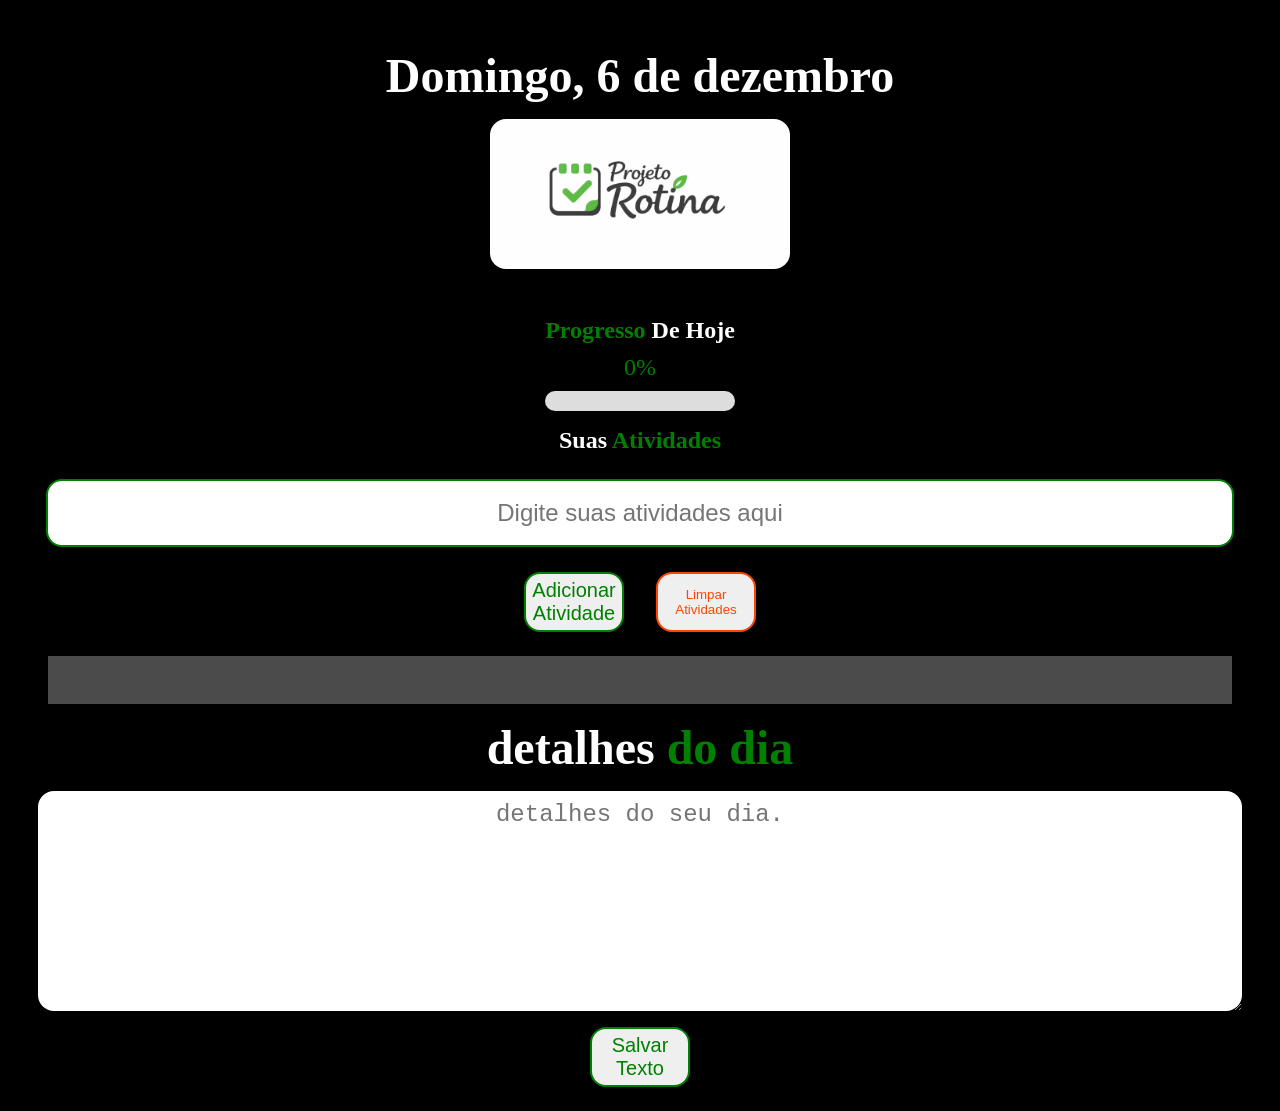
==== index.html @ 0d7b329f "implementaçao da porcentagem e barra que mostra a porcentagem de atividades concluidas, adiçao de cs" ====
<!doctype html>
<html lang="pt-br">
  <head>
    <meta charset="UTF-8" />
    <meta name="viewport" content="width=device-width, initial-scale=1.0" />
    <meta name="theme-color" content="#2e7d32" />
    <link rel="stylesheet" href="css/style.css" />
    <link rel="manifest" href="manifest.json" />
    <link rel="icon" href="favicon-192.png" />
    <title>Projeto-Rotina</title>
  </head>
  <body>
    <header>
      <div class="header-container">
        <section class="horaAtual">
          <h1 id="date"></h1>
        </section>
        <div class="logo"></div>
        <div class="progresso-dia">
          <h2><span>Progresso</span> De Hoje</h2>
          <p id="porcentagem">0%</p>
          <div id="barra-progresso">
            <div id="barra"></div>
          </div>
        </div>
      </div>
    </header>
    <main>
      <div class="main-container">
        <h2>Suas <span>Atividades</span></h2>
        <input
          class="input-atividade"
          id="atividade"
          type="text"
          placeholder="Digite suas atividades aqui"
        />
      </div>
      <div class="botoes">
        <button class="botao" id="addButton" onclick="adicionarAtividade()">
          Adicionar Atividade
        </button>
        <button class="botao-limpar" onclick="limparAtividades()">
          Limpar Atividades
        </button>
      </div>
    </main>
    <div class="lista">
      <ul id="listaDeAtividades"></ul>
    </div>
    <div class="text-area">
      <h2>detalhes <span> do dia</span></h2>

      <textarea
        name="detalhes do dia"
        id="reflexao"
        placeholder="detalhes do seu dia."
      ></textarea>

      <button class="botao" onclick="salvarReflexao()">Salvar Texto</button>
    </div>

    <script src="script.js"></script>
    <script src="textArea.js"></script>
  </body>
</html>
---- css/style.css ----
@import url(header.css);
@import url(global.css);
@import url(main.css);
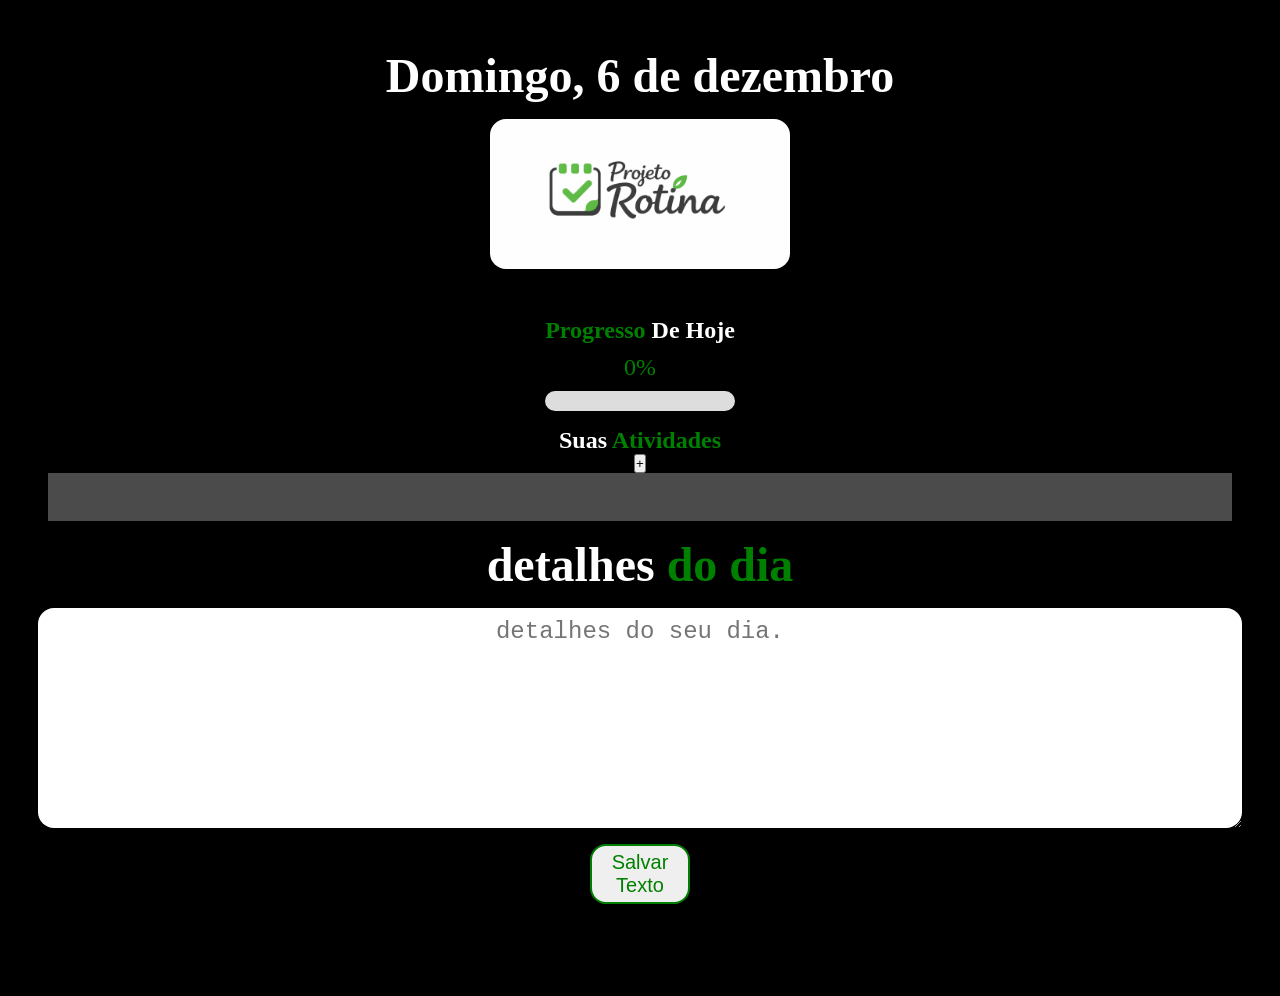
==== commit 67a20280: "realizando atualizaçoes no HTML do app" ====
--- a/index.html
+++ b/index.html
@@ -28,7 +28,8 @@
     <main>
       <div class="main-container">
         <h2>Suas <span>Atividades</span></h2>
-        <input
+        <button onclick="criarCardInput()">+</button>
+        <!-- <input
           class="input-atividade"
           id="atividade"
           type="text"
@@ -42,10 +43,10 @@
         <button class="botao-limpar" onclick="limparAtividades()">
           Limpar Atividades
         </button>
-      </div>
+      </div> -->
     </main>
     <div class="lista">
-      <ul id="listaDeAtividades"></ul>
+      <!-- <ul id="listaDeAtividades"></ul> -->
     </div>
     <div class="text-area">
       <h2>detalhes <span> do dia</span></h2>
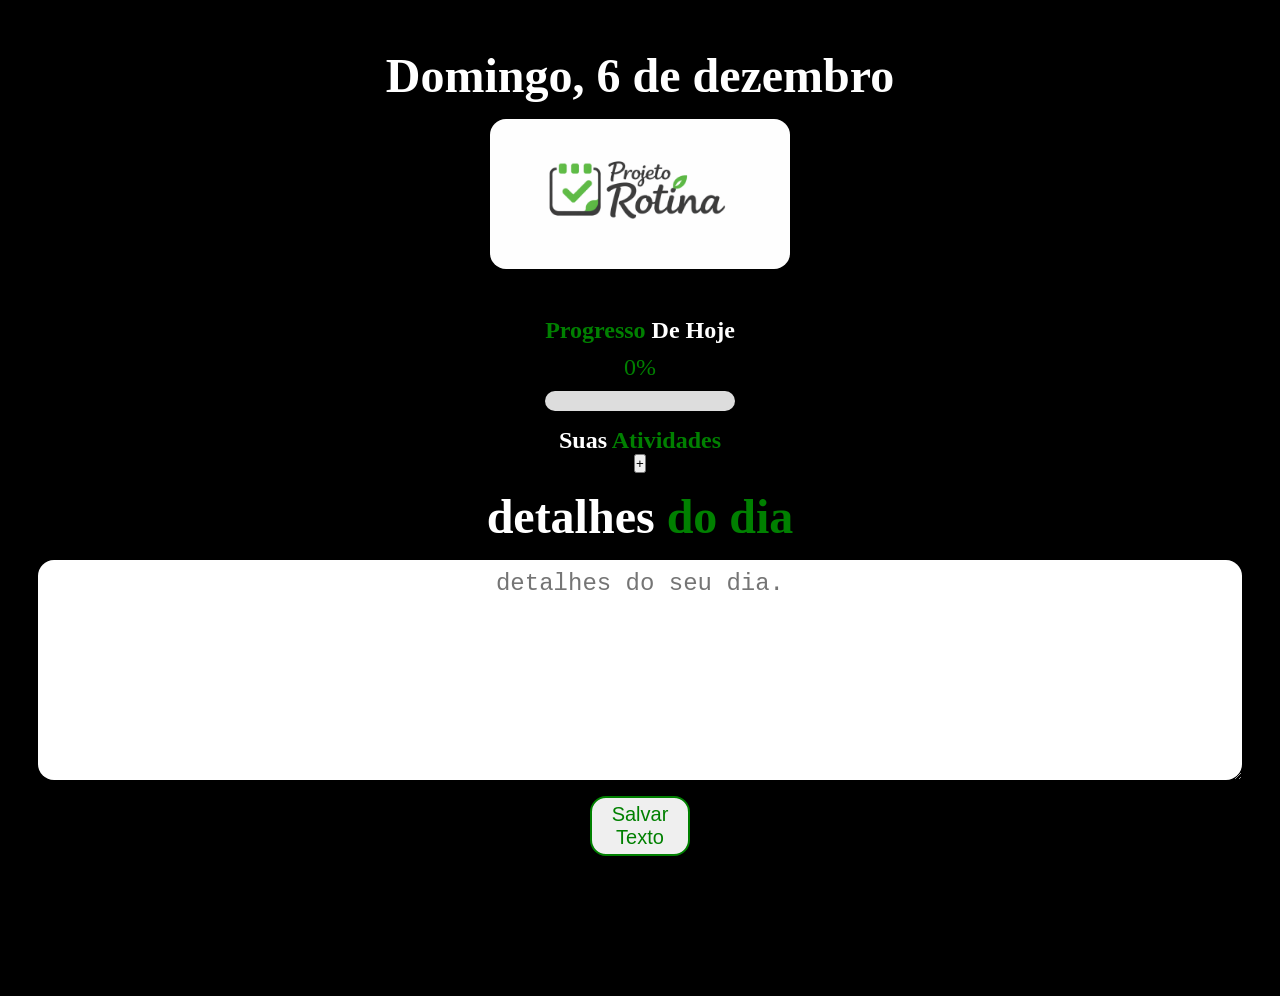
==== commit 29f7c0c2: "adicionado card de atividades funcional" ====
--- a/index.html
+++ b/index.html
@@ -45,7 +45,7 @@
         </button>
       </div> -->
     </main>
-    <div class="lista">
+    <div id="listaTarefas">
       <!-- <ul id="listaDeAtividades"></ul> -->
     </div>
     <div class="text-area">
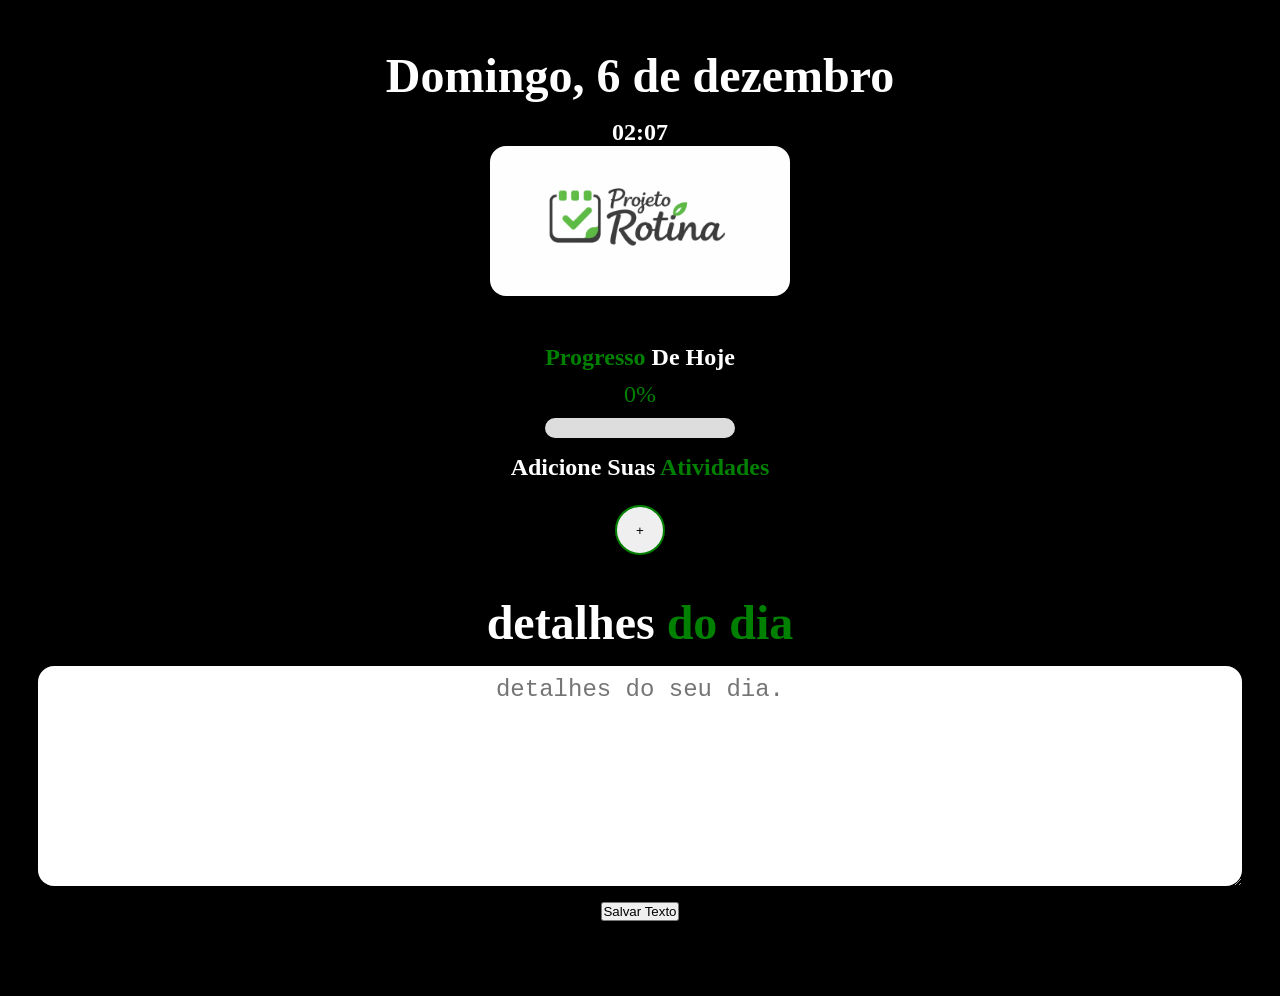
==== commit 98ffd660: "construçao do card para a adiçao das atividades concluido" ====
--- a/index.html
+++ b/index.html
@@ -15,6 +15,9 @@
         <section class="horaAtual">
           <h1 id="date"></h1>
         </section>
+        <div class="Hora">
+          <h2 id="horas"></h2>
+        </div>
         <div class="logo"></div>
         <div class="progresso-dia">
           <h2><span>Progresso</span> De Hoje</h2>
@@ -27,27 +30,11 @@
     </header>
     <main>
       <div class="main-container">
-        <h2>Suas <span>Atividades</span></h2>
-        <button onclick="criarCardInput()">+</button>
-        <!-- <input
-          class="input-atividade"
-          id="atividade"
-          type="text"
-          placeholder="Digite suas atividades aqui"
-        />
+        <h2>Adicione Suas <span>Atividades</span></h2>
+        <button class="botao-adicionar" onclick="criarCardInput()">+</button>
       </div>
-      <div class="botoes">
-        <button class="botao" id="addButton" onclick="adicionarAtividade()">
-          Adicionar Atividade
-        </button>
-        <button class="botao-limpar" onclick="limparAtividades()">
-          Limpar Atividades
-        </button>
-      </div> -->
     </main>
-    <div id="listaTarefas">
-      <!-- <ul id="listaDeAtividades"></ul> -->
-    </div>
+    <div id="listaTarefas"></div>
     <div class="text-area">
       <h2>detalhes <span> do dia</span></h2>
 
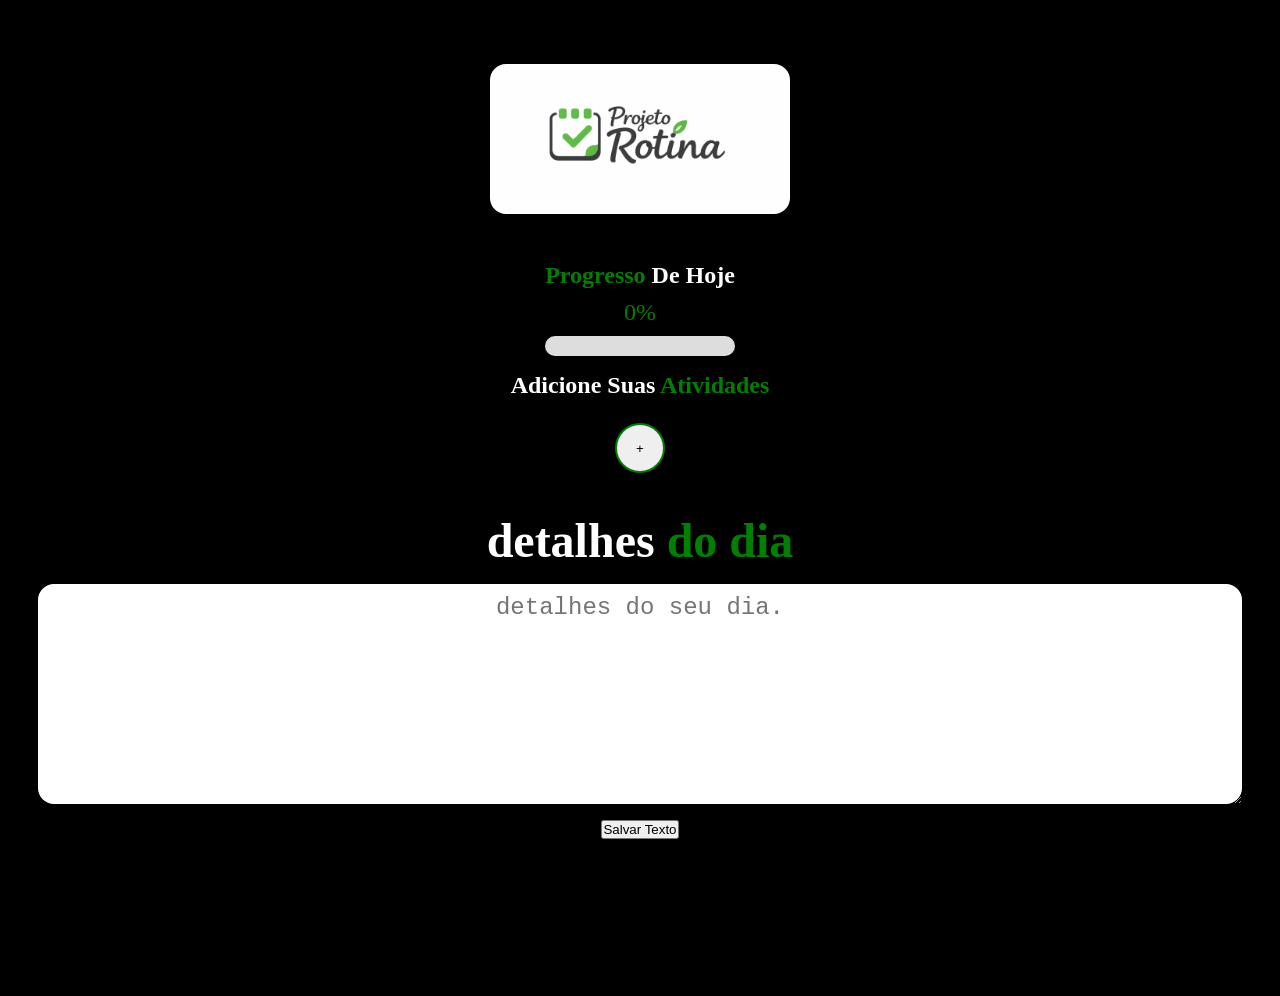
==== commit 7cd89811: "fix: refazendo script do perojeto rotina" ====
--- a/index.html
+++ b/index.html
@@ -31,7 +31,7 @@
     <main>
       <div class="main-container">
         <h2>Adicione Suas <span>Atividades</span></h2>
-        <button class="botao-adicionar" onclick="criarCardInput()">+</button>
+        <button class="botao-adicionar">+</button>
       </div>
     </main>
     <div id="listaTarefas"></div>
@@ -47,7 +47,6 @@
       <button class="botao" onclick="salvarReflexao()">Salvar Texto</button>
     </div>
 
-    <script src="script.js"></script>
-    <script src="textArea.js"></script>
+   <script src="script.js"></script>
   </body>
 </html>
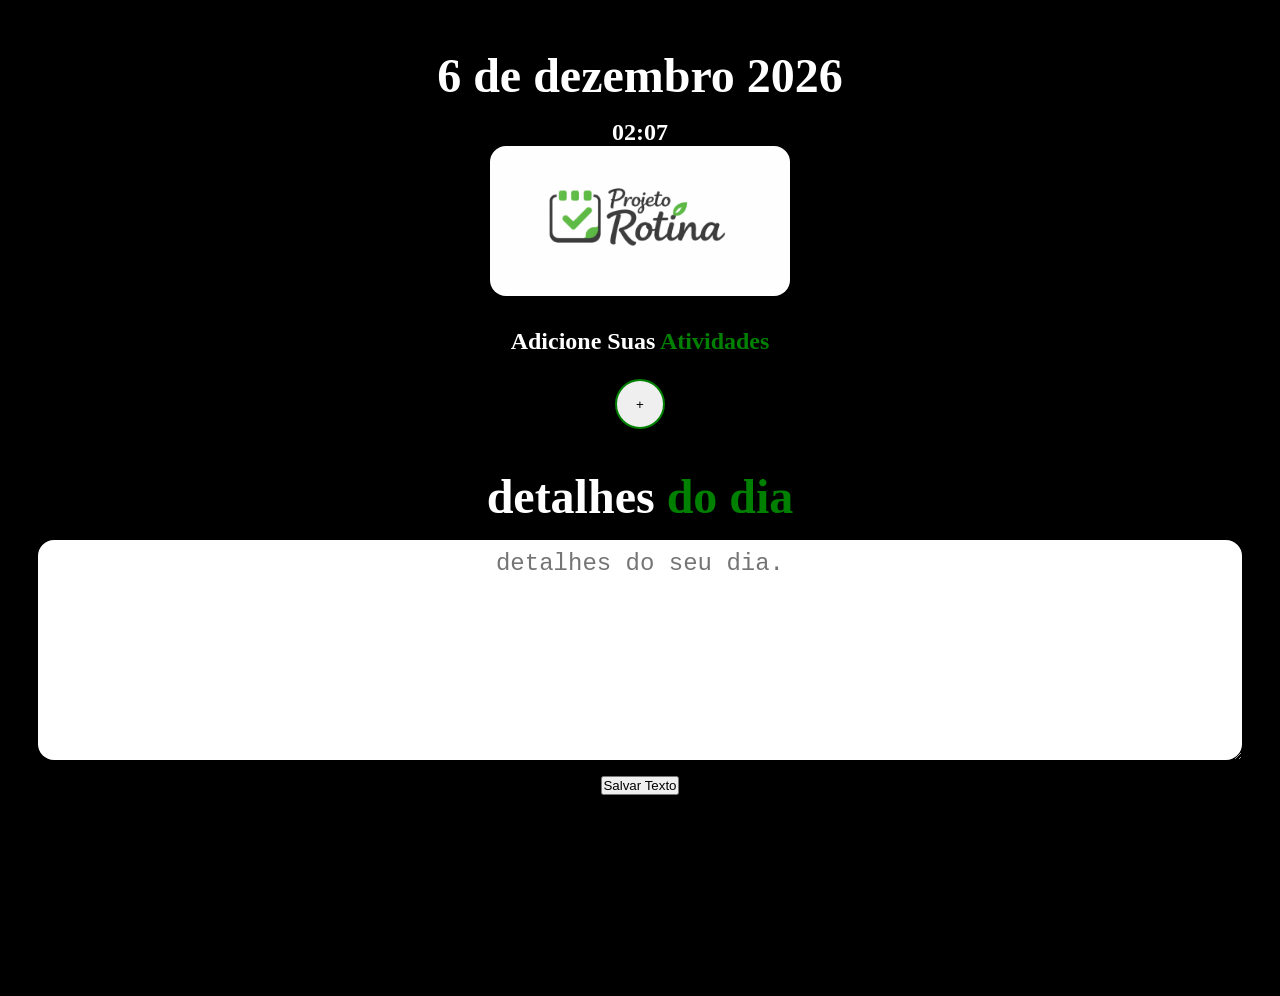
==== commit e8945ea6: "feat: termino da funcao para mostrar data e hora no dom" ====
--- a/index.html
+++ b/index.html
@@ -11,27 +11,20 @@
   </head>
   <body>
     <header>
-      <div class="header-container">
-        <section class="horaAtual">
+      <section class="header-container">
+        <div class="horaAtual">
           <h1 id="date"></h1>
-        </section>
+        </div>
         <div class="Hora">
           <h2 id="horas"></h2>
         </div>
         <div class="logo"></div>
-        <div class="progresso-dia">
-          <h2><span>Progresso</span> De Hoje</h2>
-          <p id="porcentagem">0%</p>
-          <div id="barra-progresso">
-            <div id="barra"></div>
-          </div>
-        </div>
-      </div>
+      </section>
     </header>
     <main>
       <div class="main-container">
         <h2>Adicione Suas <span>Atividades</span></h2>
-        <button class="botao-adicionar">+</button>
+        <button id="btn-addAtividade" class="botao-adicionar">+</button>
       </div>
     </main>
     <div id="listaTarefas"></div>
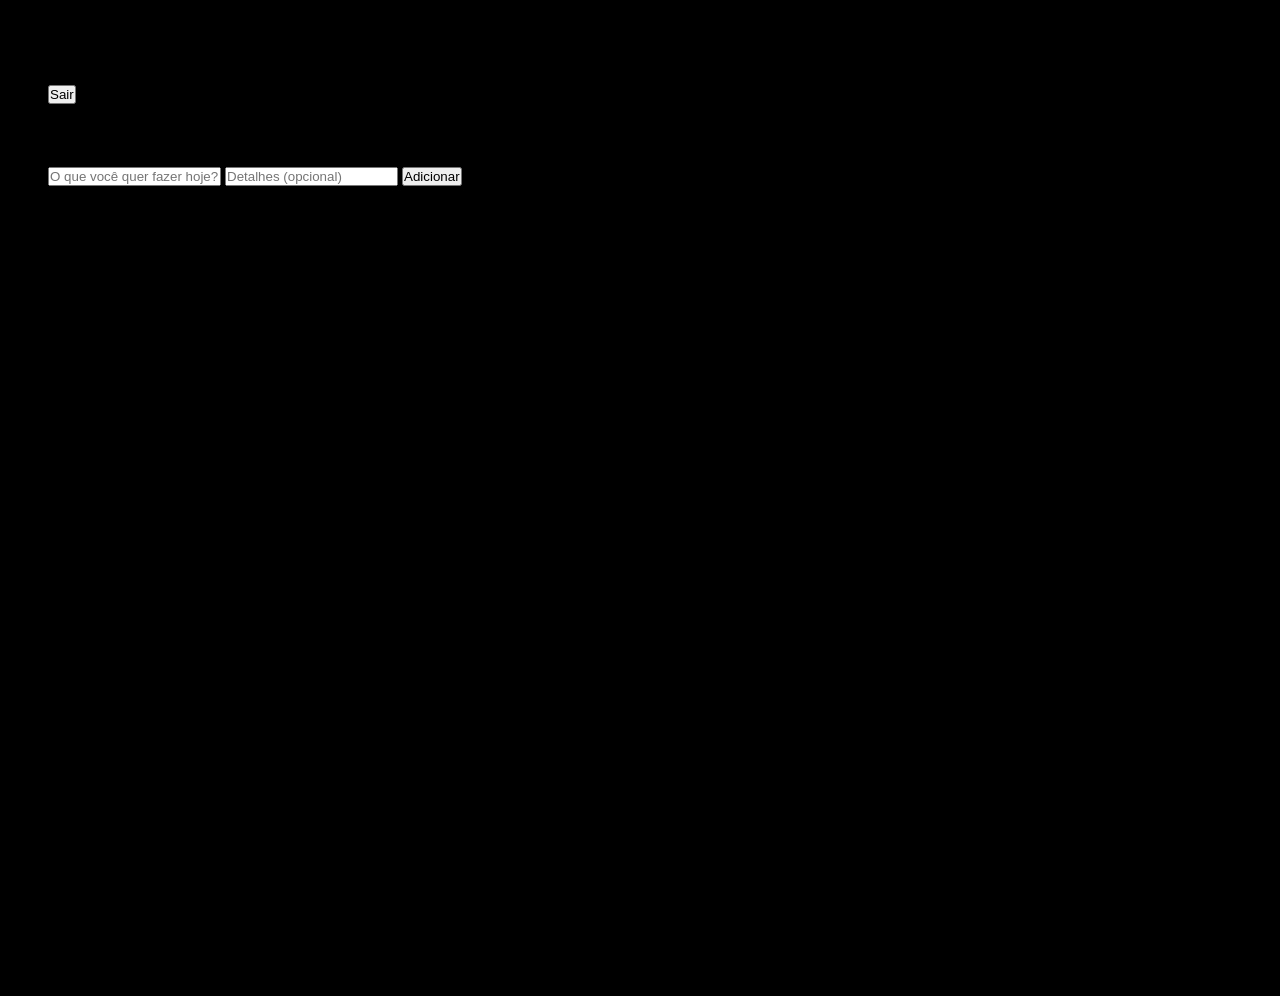
==== commit b63cbe0d: "refactor: reestruturacao do arquivo index.html" ====
--- a/index.html
+++ b/index.html
@@ -1,45 +1,59 @@
-<!doctype html>
-<html lang="pt-br">
-  <head>
-    <meta charset="UTF-8" />
-    <meta name="viewport" content="width=device-width, initial-scale=1.0" />
-    <meta name="theme-color" content="#2e7d32" />
-    <link rel="stylesheet" href="css/style.css" />
-    <link rel="manifest" href="manifest.json" />
-    <link rel="icon" href="favicon-192.png" />
-    <title>Projeto-Rotina</title>
-  </head>
-  <body>
-    <header>
-      <section class="header-container">
-        <div class="horaAtual">
-          <h1 id="date"></h1>
+<!DOCTYPE html>
+<html lang="pt-BR">
+<head>
+  <meta charset="UTF-8">
+  <meta name="viewport" content="width=device-width, initial-scale=1.0">
+  <title>Rotina</title>
+  <link rel="stylesheet" href="css/style.css">
+</head>
+<body>
+  <header class="topo">
+    <div>
+      <h1>Rotina</h1>
+      <p id="dataHoje"></p>
+    </div>
+    <button class="sair" id="btnSair" type="button">Sair</button>
+  </header>
+
+  <main>
+    <p class="mensagem-erro" id="erro" role="alert"></p>
+
+    <section class="progresso" id="progresso" aria-label="Progresso do dia">
+      <div class="progresso-cabecalho">
+        <div>
+          <h2 class="progresso-titulo">Progresso de hoje</h2>
+          <p class="progresso-detalhe" id="textoProgresso">Adicione uma tarefa para começar.</p>
         </div>
-        <div class="Hora">
-          <h2 id="horas"></h2>
-        </div>
-        <div class="logo"></div>
-      </section>
-    </header>
-    <main>
-      <div class="main-container">
-        <h2>Adicione Suas <span>Atividades</span></h2>
-        <button id="btn-addAtividade" class="botao-adicionar">+</button>
+        <span class="progresso-percentual" id="percentual">0%</span>
       </div>
-    </main>
-    <div id="listaTarefas"></div>
-    <div class="text-area">
-      <h2>detalhes <span> do dia</span></h2>
+      <div class="barra" id="barra" role="progressbar" aria-valuemin="0" aria-valuemax="100" aria-valuenow="0">
+        <div class="barra-preenchimento" id="preenchimento"></div>
+      </div>
+    </section>
 
-      <textarea
-        name="detalhes do dia"
-        id="reflexao"
-        placeholder="detalhes do seu dia."
-      ></textarea>
+    <form class="form-nova" id="formNova">
+      <input type="text" id="titulo" placeholder="O que você quer fazer hoje?" maxlength="255" required>
+      <input type="text" id="descricao" class="descricao" placeholder="Detalhes (opcional)" maxlength="255">
+      <button type="submit">Adicionar</button>
+    </form>
 
-      <button class="botao" onclick="salvarReflexao()">Salvar Texto</button>
-    </div>
+    <section aria-label="Tarefas de hoje">
+      <div class="lista" id="listaHoje"></div>
+    </section>
 
-   <script src="script.js"></script>
-  </body>
+    <section class="secao-vencidas" id="secaoVencidas" aria-label="Tarefas vencidas" hidden>
+      <h2 class="secao-titulo">Vencidas: recriar para hoje ou ignorar</h2>
+      <div class="lista" id="listaVencidas"></div>
+    </section>
+
+    <p class="aviso-reset">
+      Todo dia às 3h as tarefas concluídas são removidas e as pendentes viram vencidas.
+    </p>
+  </main>
+
+  <script src="js/api.js"></script>
+  <script src="js/auth.js"></script>
+  <script src="js/ui.js"></script>
+  <script src="js/main.js"></script>
+</body>
 </html>
